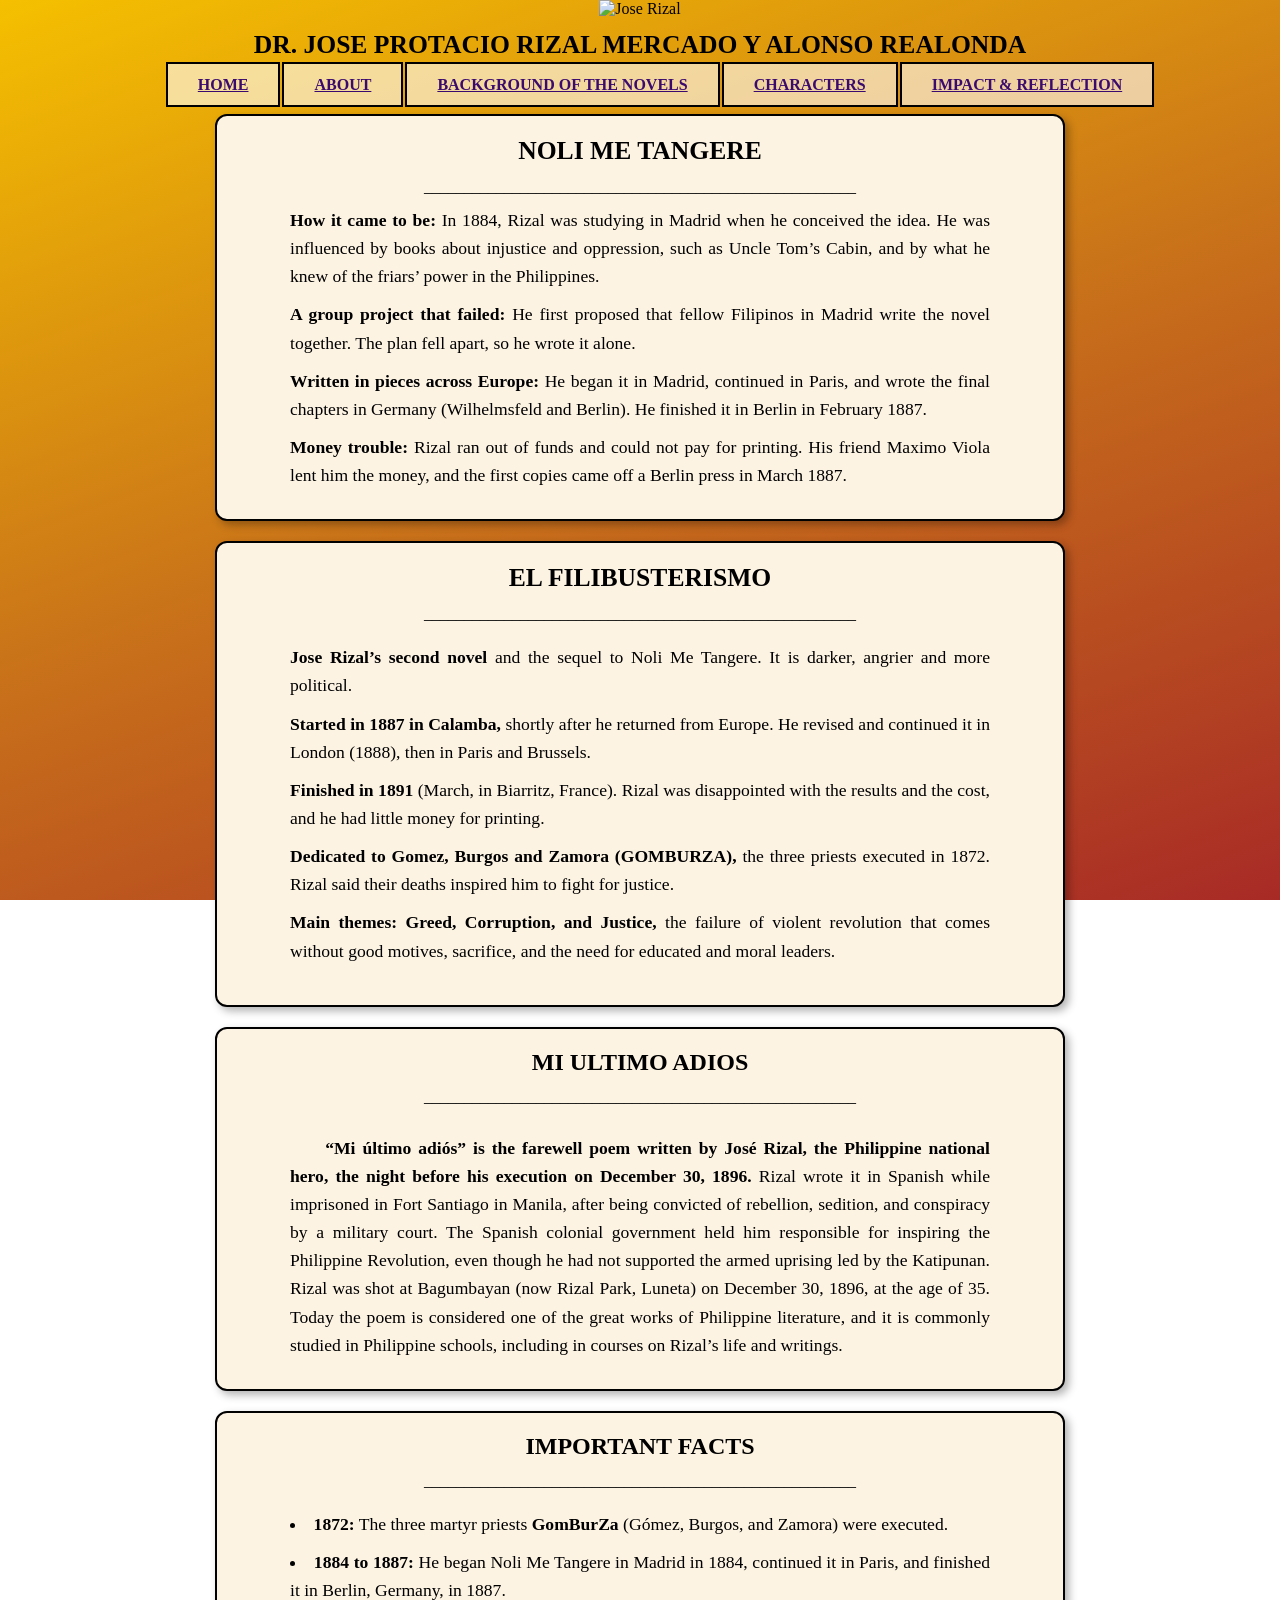
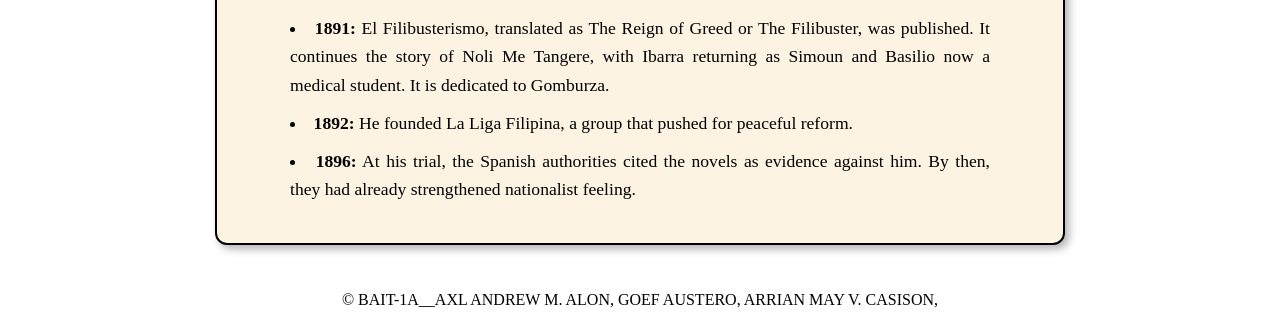
==== Background.html @ 18bb966b "Add files via upload" ====
<!DOCTYPE html>
<html lang="en">
<head>
    <meta charset="UTF-8">
    <meta name="viewport" content="width=device-width, initial-scale=1.0">
    <title>THE BACKGROUND OF HIS NOVELS</title>
    <link rel="stylesheet" href="rizal.css">
    
</head>
<img class="profile-pic" src="c:\Users\QCHALL\OneDrive\Desktop\AXL HTML\Jose Rizal.jpg" alt="Jose Rizal">
 <center><h1>DR. JOSE PROTACIO RIZAL MERCADO Y ALONSO REALONDA</center></h1>
<body>

 <ul>
    <nav class="navbar">
        <div class="nav-menu">
                <a href="Rizal.html">HOME</a>
                <a href="Rizal.html#about">ABOUT</a>
                <a href="Background.html#noli">BACKGROUND OF THE NOVELS</a>
                <a href="Characters.html#characters">CHARACTERS</a>
                <a href="Characters.html#reflection">IMPACT & REFLECTION</a>
</ul>
        </div>
    </nav>
 

    <main class="content">
 
        <section id="noli">
            <h1>NOLI ME TANGERE</h1>
            <div class="impact-line">______________________________________________________</div>
            <p>
                <strong>How it came to be:</strong> In 1884, Rizal was studying in Madrid
                when he conceived the idea. He was influenced by books about injustice and
                oppression, such as Uncle Tom’s Cabin, and by what he knew of the friars’
                power in the Philippines.
            </p>
            <p>
                <strong>A group project that failed:</strong> He first proposed that fellow
                Filipinos in Madrid write the novel together. The plan fell apart, so he
                wrote it alone.
            </p>
            <p>
                <strong>Written in pieces across Europe:</strong> He began it in Madrid,
                continued in Paris, and wrote the final chapters in Germany (Wilhelmsfeld
                and Berlin). He finished it in Berlin in February 1887.
            </p>
            <p>
                <strong>Money trouble:</strong> Rizal ran out of funds and could not pay
                for printing. His friend Maximo Viola lent him the money, and the first
                copies came off a Berlin press in March 1887.
            </p>
        </section>
 
        <section id="elfili">
            <h1>EL FILIBUSTERISMO</h1>
            <div class="impact-line">______________________________________________________</div>
            <ul>
            <p>
                <b>Jose Rizal’s second novel</b> and the sequel to Noli Me Tangere. It is
                darker, angrier and more political.
            </p>
            <p>
                <strong>Started in 1887 in Calamba,</strong> shortly after he returned from Europe. He
                revised and continued it in London (1888), then in Paris and Brussels.
            </p>
            <p>
                <strong>Finished in 1891</strong> (March, in Biarritz, France). Rizal was disappointed
                with the results and the cost, and he had little money for printing.
            </p>
            <p>
                <strong>Dedicated to Gomez, Burgos and Zamora (GOMBURZA),</strong> the three priests
                executed in 1872. Rizal said their deaths inspired him to fight for justice.
            </p>
            <p>
                <strong>Main themes: Greed, Corruption, and Justice,</strong> the failure of violent
                revolution that comes without good motives, sacrifice, and the need for
                educated and moral leaders.
            </p>
            </ul>
            
        </section>
 
        <section id="mi-ultimo-adios">
        
            <h2>MI ULTIMO ADIOS</h2>
            <div class="impact-line">______________________________________________________</div>
            <br>
            <p><strong>
        
                “Mi último adiós” is the farewell poem written by José Rizal, the
                Philippine national hero, the night before his execution on
                December 30, 1896.
            </strong>
           
                Rizal wrote it in Spanish while imprisoned in Fort Santiago in Manila,
                after being convicted of rebellion, sedition, and conspiracy by a
                military court. The Spanish colonial government held him responsible
                for inspiring the Philippine Revolution, even though he had not
                supported the armed uprising led by the Katipunan.
                
                Rizal was shot at Bagumbayan (now Rizal Park, Luneta) on December 30,
                1896, at the age of 35. Today the poem is considered one of the great
                works of Philippine literature, and it is commonly studied in Philippine
                schools, including in courses on Rizal’s life and writings.
            </p>
        
        </section>
        
        <section id="important-facts">
            <h2>IMPORTANT FACTS</h2>
            <div class="impact-line">______________________________________________________</div>
            <ul>
                <li><strong>1872:</strong> The three martyr priests <b>GomBurZa</b> (Gómez, Burgos, and Zamora) were executed.</li>
                <li><strong>1884 to 1887:</strong> He began Noli Me Tangere in Madrid in 1884, continued it in Paris, and finished it in Berlin, Germany, in 1887.</li>
                <li><strong>1891:</strong> El Filibusterismo, translated as The Reign of Greed or The Filibuster, was published. It continues the story of Noli Me Tangere, with Ibarra returning as Simoun and Basilio now a medical student. It is dedicated to Gomburza.</li>
                <li><strong>1892:</strong> He founded La Liga Filipina, a group that pushed for peaceful reform.</li>
                <li><strong>1896:</strong> At his trial, the Spanish authorities cited the novels as evidence against him. By then, they had already strengthened nationalist feeling.</li>
            </ul>
        </section>


    

    </main>

    <footer>
       <p>&copy; BAIT-1A__AXL ANDREW M. ALON, GOEF AUSTERO, ARRIAN MAY V. CASISON, 
    </footer>   
 
</body>
</html>
---- rizal.css ----
* {
  box-sizing: border-box;
}
 
body {
  margin: 0;
  min-height: 100vh;
  font-family: "Times New Roman", serif;
  color: #000;
  text-align: center;
  background: linear-gradient(160deg, #f5c000 0%, #c8711a 50%, #a82a26 100%);
  background-attachment: fixed;
}
 
/* Header: picture on top, name below, both centered */
header {
  padding: 20px 15px 10px;
}
 
 
h1 {
  margin: 0;
  font-size: 1.6rem;
  text-align: center;
}
 
/* Navigation */
nav {
  display: flex;
  justify-content: center;
  margin: 15px auto;
}
 
nav a {
  padding: 12px 30px;
  margin-left: -2px; /* keeps the borders joined like a table */
  border: 2px solid #000;
  background: rgba(266, 266, 266, 0.6);
  color: #3b0a6e;
  text-decoration: style;
  font-weight: bold;
  transition: border-radius 0.2s, padding 0.2s, background 0.2s;
}
 
nav a:first-child {
  margin-left: 0;
}
 
/* Oblong (pill) shape when tapped / hovered */
nav a:hover,
nav a:active,
nav a:focus {
  border-radius: 50px;
  padding: 12px 40px;
  background: rgba(255, 255, 255, 0.95);
  position: relative; /* shows the full rounded border above neighbors */
}

/* ABOUT SECTION */
.about {
  display: none;
  width: min(700px, 90%);
  margin: 15px auto;
  padding: 15px 20px;
  background: rgba(255, 255, 255, 0.85);
  border-radius: 10px;
  border: 2px solid #000;
  text-align: left;
  float: none;
  clear: both;
}

.about:target {
  display: block;
  margin-left: auto;
  margin-right: auto;
}
 



.about h2 {
  text-align: center;
  margin-top: 0;
}
footer {
  align-content : center;
  margin-top: 20px;
  padding: 10px;
}


.about li {
    list-style-position: inside;  /* bullet moves inside, right next to the text */
}

.content {
            width: min(850px, 90%);
            margin: 20px auto;
            box-sizing: border-box;
        }
 
        /* One box per topic */
        .content section {
            background: #fdf3e3;
            border: 2px solid #000;
            border-radius: 12px;
            padding: 20px 25px;
            margin: 20px 0;
            box-shadow: 4px 4px 8px rgba(0, 0, 0, 0.3);
            text-align: center;
            box-sizing: border-box;
        }
 
        .content h1,
        .content h2 {
            margin: 0 0 12px;
        }
 
        /* Centered, readable paragraphs */
        .content p {
            max-width: 700px;
            margin: 10px auto;
            font-size: 1.1rem;
            line-height: 1.6;
            text-align: center;
        }
 
        /* Bulleted list: centered as a block, bullets stuck to the text */
        .content ul {
            display: table;
            margin: 10px auto;
            padding: 0;
            max-width: 700px;
            text-align: center;
        }
 
        .content li {
            margin: 10px 0;
            font-size: 1.1rem;
            line-height: 1.6;
            list-style-position: inside;
        }


       { text-decoration: style;       /* changes to: none; */
background: rgba(266, 266, 266, 0.6); } /* change to: rgba(255, 255, 255, 0.6); */

/* SMOOTH SCROLL*/
html {scroll-behavior: smooth;}


/* CHARACTERS: same behavior as ABOUT */
.char {
  display: none;
}

.char:target {
  display: block;
}

/*BACKGROUND OF NOVELS HTML PIC*/

.profile-pic {
  width: 7in;      /* change this */
  height: 7in;     /* and this */
  object-fit: cover;
  margin: 0 auto 12px;
  
}

.content {
            width: min(850px, 90%);
            margin: 20px auto;
            box-sizing: border-box;
        }
 
        /* One box per topic */
        .content section {
            background: #fdf3e3;
            border: 2px solid #000;
            border-radius: 12px;
            padding: 20px 25px;
            margin: 20px 0;
            box-shadow: 4px 4px 8px rgba(0, 0, 0, 0.3);
            text-align: center;
            box-sizing: border-box;
        }
 

.reflection-char {
  width: 100%;
  background: #fdf3e3;
  border: 2px solid #000;
  border-radius: 12px;
  padding: 20px 25px;
  margin: 20px 0;
  box-shadow: 4px 4px 8px rgba(0, 0, 0, 0.3);
  text-align: center;
}
.reflection-char {
  max-width: 700px;
  margin: 10px auto;
  font-size: 1.1rem;
  line-height: 1.6;
  text-align: center;
}

.reflection-char .impact-p {
  max-width: 600px;
  margin: 0 auto 20px;      /* centers the block, space between paragraphs */
  padding: 0 40px;          /* indents the whole paragraph from both sides */
  text-align: center;
  text-align: justify;          /* centers the text */
  text-indent: 2em;         /* indents the first line of each paragraph */
  font-size: 1.9rem;
  line-height: 1.6;
}



/* Remove the gap between IMPACT and the underscore line */
.reflection-char .impact-title {
  margin-bottom: 0;
}

.reflection-char .impact-line {
  line-height: 1;       /* shrinks the tall line box around the underscores */
  margin-top: -12px;
  font-size: 1.6rem;     /* pulls the line closer; adjust or remove */
}

    /* Center the REFLECTION text */
.reflection-char .reflection-p {
  text-align: center;
  text-indent: 0;
  line-height: 1.6;
}

/* Bullet right next to the name */
.reflection-char ul {
  display: table;           /* shrinks the list to fit the text */
  margin: 10px auto;        /* keeps it centered */
  padding: 0;
}

.reflection-char li {
  list-style-position: inside;   /* dot sits beside the name */
}

/* Reflection text: same size as IMPACT */
.reflection-char ul h2 {
  font-size: 1.9rem;     /* matches .impact-p */
  line-height: 1.6;
  margin: 0 0 20px;
}

/* NOLI and EL FILI: paragraphs left-aligned and justified */
#noli p,
#elfili p {
  text-align: justify;
  text-align-last: left;  /* last line of each paragraph stays on the left */

}
#important-facts li{
text-align: center;
text-align-last: left;
}

/* All sections: left-aligned and justified text */
.content section p,
.content section li,
.content section h3 {
  text-align: justify;
  text-align-last: left;  /* last line of each paragraph stays on the left */
}

.about .famous-works h1,h2 {
  font-style: normal;
}
#important-facts li{
text-align: justify;
text-align-last: left;}

.content i{
  font-style: normal;
}
#important-facts li{
text-align: justify;
text-align: center;}

.table-1{size: 90px; }
.about p{
  text-align: justify;
  text-indent: 2em;
}

/* Birth and Death table: centered table and centered text */
#border-1 {
  margin: 20px auto;      /* centers the table itself */
  border-collapse: collapse;
}

#border-1 th,
#border-1 td {
  text-align: center;     /* centers the text inside each cell */
  padding: 10px 30px;
}
 
/* REFLECTION paragraphs: justified, every paragraph indented */
.reflection-char ul p 
.reflection-char ul h2{
  max-width: 100%;
  margin: 0 0 20px;
  font-family: Verdana, Geneva, Tahoma, sans-serif;
  font-size: 1.5rem;
  line-height: 1.6;
  text-align: justify;
  text-align-last: left;
  text-indent: 2em;       /* indents the first line of EVERY paragraph */
}

/* MI ULTIMO ADIOS: centered block, justified, first line indented */
#mi-ultimo-adios p{
  max-width: 700px;
  margin: 10px auto;
  text-align: justify;
  text-align-last: left;
  text-indent: 2em;
}
.impact-reflection h2{
  text-indent: 2em;
} 


#important-facts li{
text-align: justify;
}

/* REFLECTION: justified text, centered block */
.reflection-char ul {
  display: block;          /* stops the list from shrinking and centering the text */
  width: 100%;
  max-width: 650px;
  margin: 10px auto;
  padding: 0;
}



.reflection-char ul h2,
.reflection-char ul h2
.impact-reflection h2{
  font-size: 1.5rem;       /* same size as the NOLI text */
  font-weight: normal;     /* remove this line if you want it bold */
  line-height: 1.6;
  text-align: justify;
  text-align-last: left;   /* last line stays on the left */
  text-indent: 2em;        /* first line of each paragraph is indented */
  margin: 0 0 20px;
  font-family: Verdana, Geneva, Tahoma, sans-serif;
  
}

/* IMPACT and REFLECTION boxes: same width as the CHARACTERS boxes */
.content section.reflection-char {
  width: 100%;
  max-width: none;       /* removes the 700px limit */
  margin: 20px 0;        /* same spacing as the CHARACTERS boxes */
  padding: 20px 25px;
}

.reflection-char .impact-p {
  max-width: 600px;
}
/* IMPACT paragraph: normal text */
.reflection-char .impact-p,
.reflection-char .impact-p h2 {
  font-size: 2inch;  /* same size as the other paragraphs */
  font-weight: normal;     /* removes the bold */
  max-width: 100%;         /* fills the wider box */
  padding: 0;
  text-align: justify;
  text-align-last: left;
}

/* IMPACT paragraphs: normal text, justified, every paragraph indented */
.impact-text p {
  max-width: 100%;
  margin: 0 0 15px;
  font-size: 2inch;
  text-align: elft;
  font-weight: normal;
  line-height: 1.6;
  text-align: justify;
  text-align-last: left;
  text-indent: 2em;        /* indents the first line of EVERY paragraph */
}

/* Names stay centered above the text */
.reflection-char ul h1,
.reflection-char ul li {
  text-align: center;
  text-align-last: center;
  
}


            /*2x2 PICS SA REFLECTION*/
.reflection-char .axl-2x2 {
  width: 2in;
  height: 2in;
  object-fit: cover;   /* fills the 2x2 box without stretching the photo */
  display: block;
  margin: 0 auto 10px; /* centers it above the name */
}

.reflection-char .Aryan-2x2 {
  width: 2in;
  height: 2in;
  object-fit: cover;   /* fills the 2x2 box without stretching the photo */
  display: block;
  margin: 0 auto 10px; /* centers it above the name */
}

.reflection-char .jepjep-2x2{
  width: 2in;
  height: 2in;
  object-fit: cover;
  display:block;
  margin: 0 auto 10px;
}

.reflection-char .Althea-2x2{
  width: 2in;
  height: 2in;
  object-fit: cover;
  display:block;
  margin: 0 auto 10px;
}
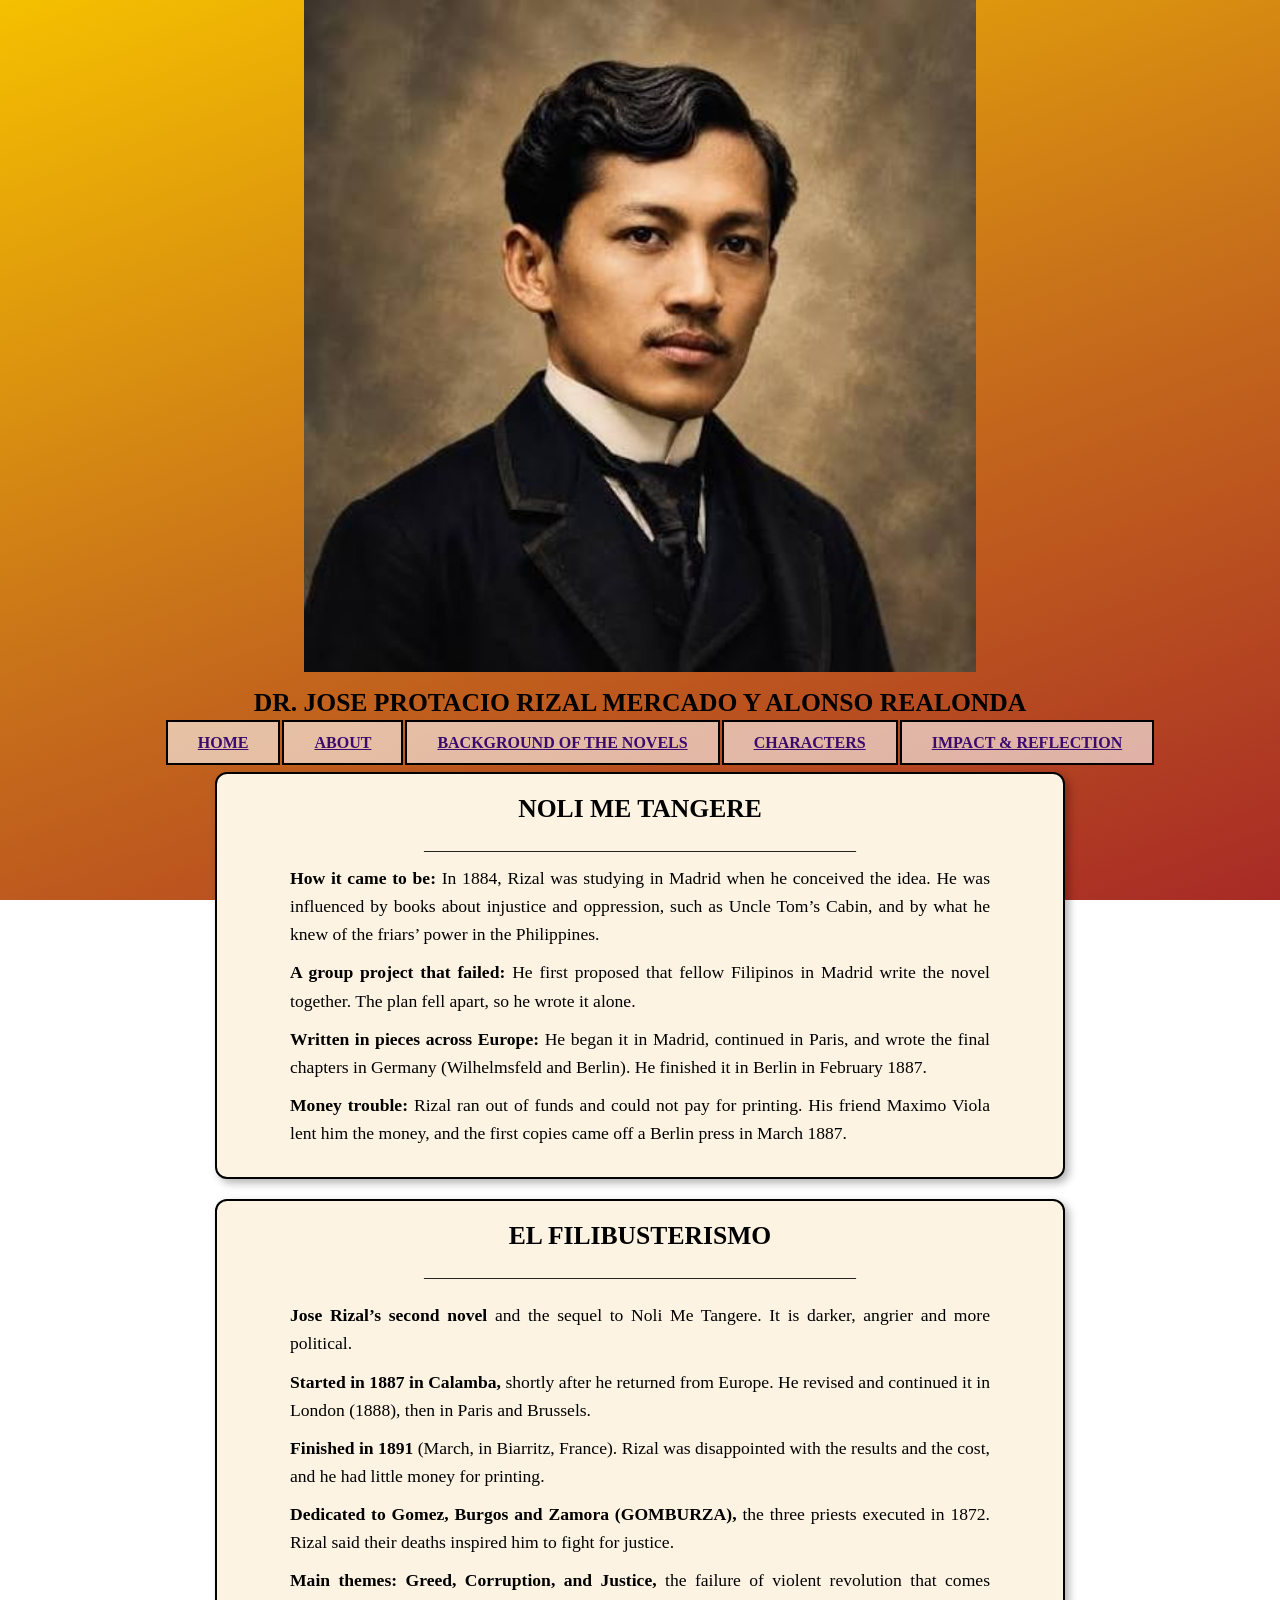
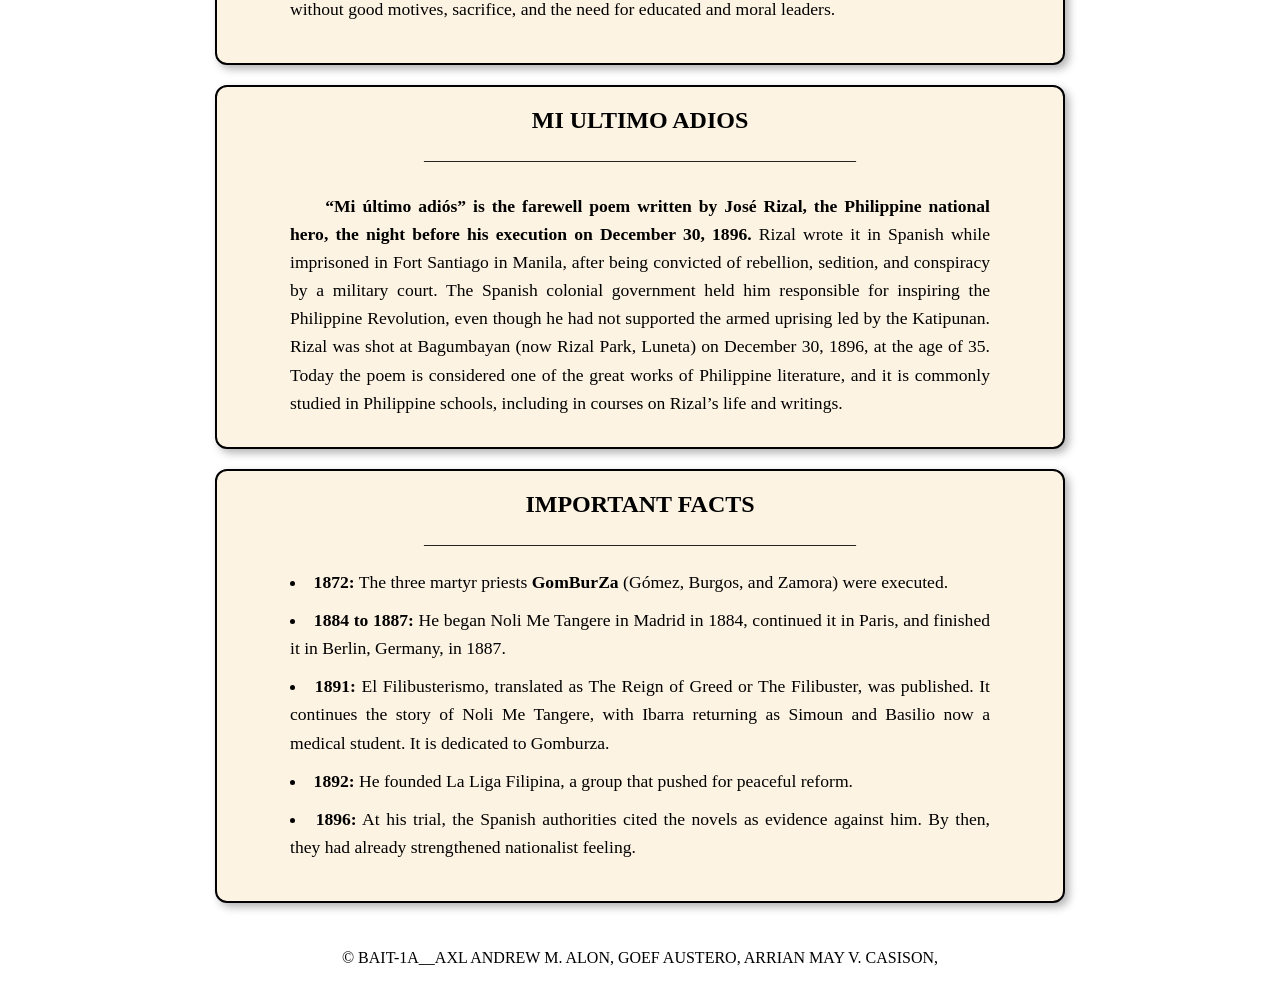
==== commit bb161628: "Update Background.html" ====
--- a/Background.html
+++ b/Background.html
@@ -7,15 +7,14 @@
     <link rel="stylesheet" href="rizal.css">
     
 </head>
-<img class="profile-pic" src="c:\Users\QCHALL\OneDrive\Desktop\AXL HTML\Jose Rizal.jpg" alt="Jose Rizal">
- <center><h1>DR. JOSE PROTACIO RIZAL MERCADO Y ALONSO REALONDA</center></h1>
+<img class="profile-pic" src="jose-rizal.jpg" alt="Jose Rizal"> <center><h1>DR. JOSE PROTACIO RIZAL MERCADO Y ALONSO REALONDA</center></h1>
 <body>
 
  <ul>
     <nav class="navbar">
         <div class="nav-menu">
-                <a href="Rizal.html">HOME</a>
-                <a href="Rizal.html#about">ABOUT</a>
+                <a href="index.html">HOME</a>
+                <a href="index.html#about">ABOUT</a>
                 <a href="Background.html#noli">BACKGROUND OF THE NOVELS</a>
                 <a href="Characters.html#characters">CHARACTERS</a>
                 <a href="Characters.html#reflection">IMPACT & REFLECTION</a>
@@ -129,4 +128,4 @@
     </footer>   
  
 </body>
-</html>+</html>
